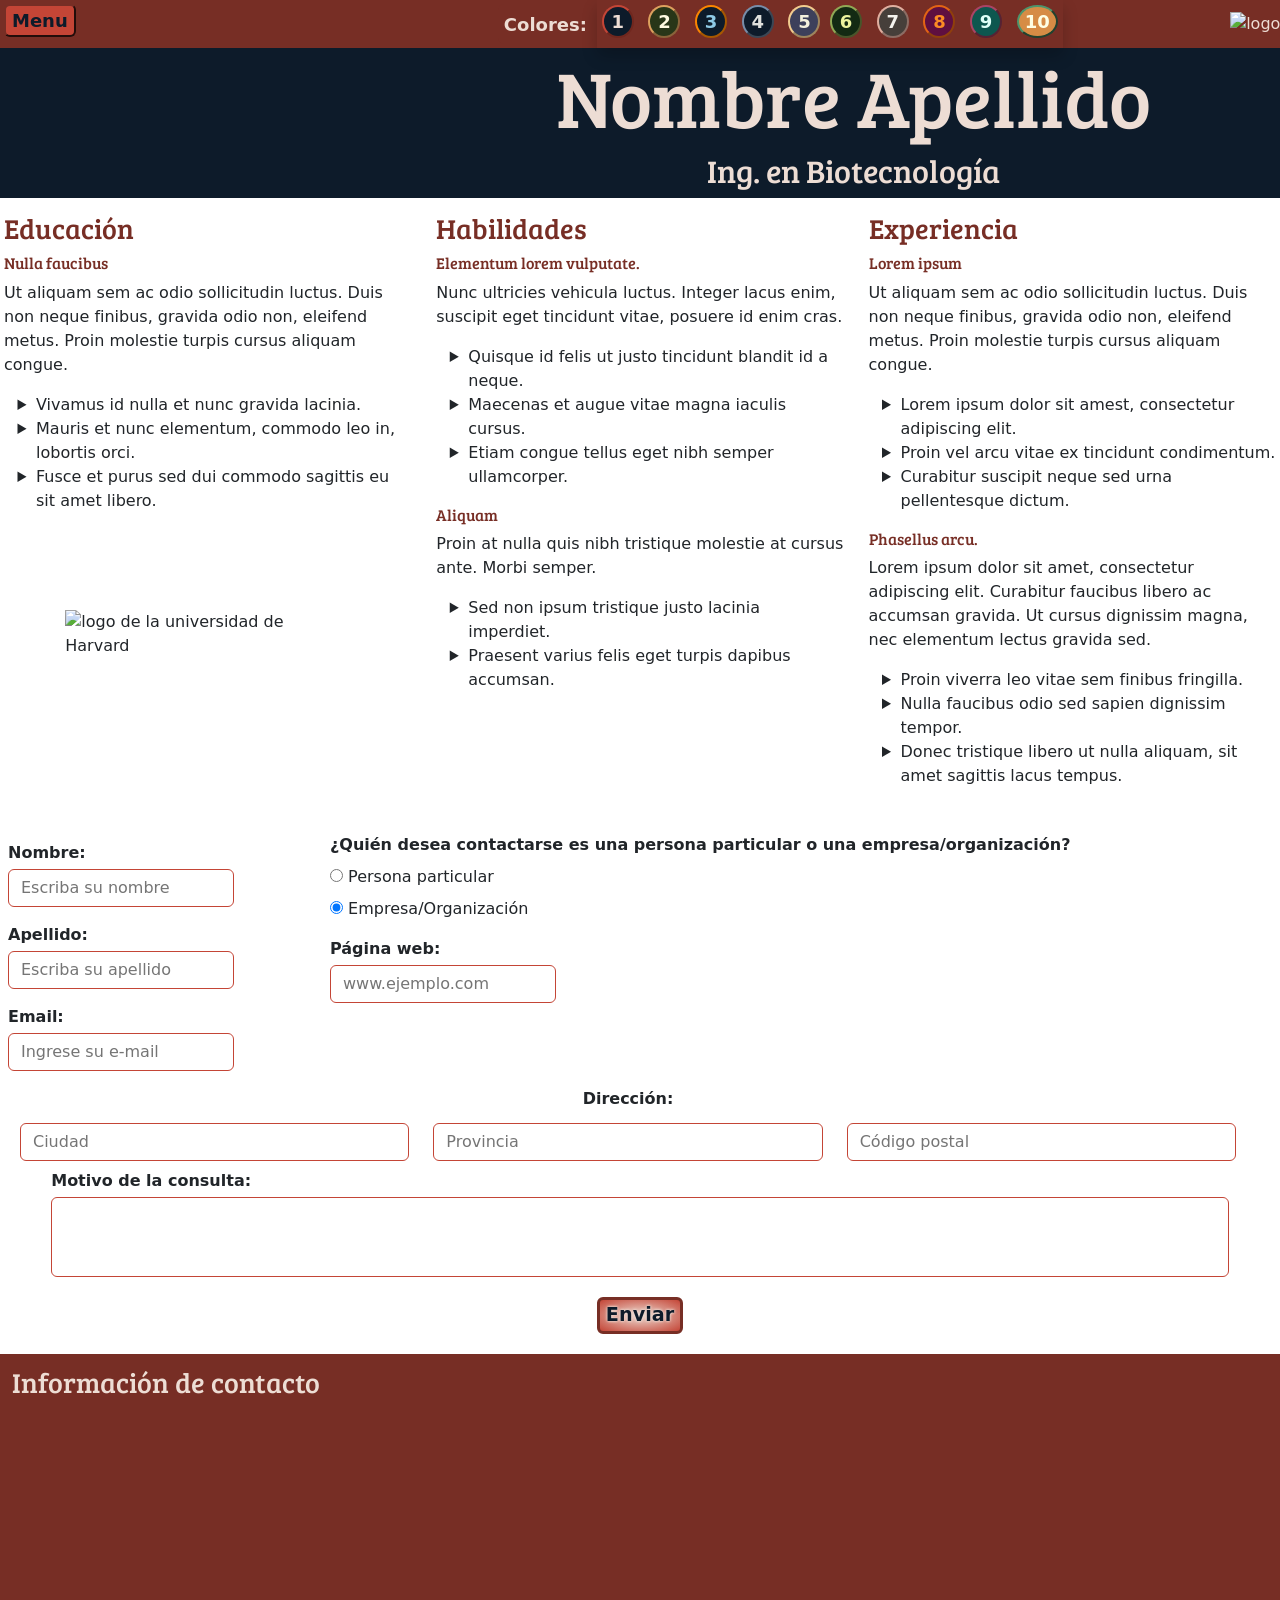
==== index.html @ 4a44cdf6 "Primera entrega" ====
<!DOCTYPE html>
<html lang="es">
<head>
    <meta charset="UTF-8">
    <meta http-equiv="X-UA-Compatible" content="IE=edge">
    <meta name="viewport" content="width=device-width, initial-scale=1.0">
    <link rel="stylesheet" type="text/css" href="estilo_CV.css">
    <!-- Boopstrap --> 
    <link href="https://cdn.jsdelivr.net/npm/bootstrap@5.3.0-alpha1/dist/css/bootstrap.min.css" rel="stylesheet" integrity="sha384-GLhlTQ8iRABdZLl6O3oVMWSktQOp6b7In1Zl3/Jr59b6EGGoI1aFkw7cmDA6j6gD" crossorigin="anonymous">
    <!-- Google Fonts -->
    <link rel="preconnect" href="https://fonts.googleapis.com"><link rel="preconnect" href="https://fonts.gstatic.com" crossorigin><link href="https://fonts.googleapis.com/css2?family=Bree+Serif&family=Roboto:wght@300&display=swap" rel="stylesheet">    <title>CV</title>
    <script src="script_CV.js"></script>
    <!-- jQuery -->
    <script src="https://ajax.googleapis.com/ajax/libs/jquery/3.6.1/jquery.min.js"></script>
    <!-- Mapa -->
    <link rel="stylesheet" href="https://unpkg.com/leaflet@1.9.3/dist/leaflet.css"
    integrity="sha256-kLaT2GOSpHechhsozzB+flnD+zUyjE2LlfWPgU04xyI="
    crossorigin=""/>
    <script src="https://unpkg.com/leaflet@1.9.3/dist/leaflet.js"
     integrity="sha256-WBkoXOwTeyKclOHuWtc+i2uENFpDZ9YPdf5Hf+D7ewM="
     crossorigin=""></script>
</head>
<body>
    <header>
        <div class="row" id="header">
            <div id="divNav" class="col container fluid">
                <nav id="navbar" >
                    <div id="dropdown" class="dropdown">
                        <button class="dropbtn">Menu</button>
                        <div class="contenido-dropdown" id="menu-dropdown">
                            <a href="#experiencia" class="h4">Experiencia</a>
                            <a href="#habilidades" class="h4">Habilidades</a>
                            <a href="#educacion" class="h4">Educación</a>
                            <a href="#contacto" class="h4">Contacto</a>
                        </div>
                    </div>
                </nav>
            </div>
            
            <div id="cambioColor" class="col-8 col-md-7">
                <button id="colorbtn">Temas</button>
                <div class="contenido-dropdown" id="colors-dropdown">
                    <div class="colorsDiv">
                        <button data-opcion="uno" class="themebtn" aria-pressed="true">1</button>
                        <button data-opcion="dos" class="themebtn" aria-pressed="false">2</button>
                        <button data-opcion="tres" class="themebtn" aria-pressed="false">3</button>
                        <button data-opcion="cuatro" class="themebtn" aria-pressed="false">4</button>
                        <button data-opcion="cinco" class="themebtn" aria-pressed="false">5</button>
                    </div>
                    <div class="colorsDiv">
                        <button data-opcion="seis" class="themebtn" aria-pressed="false">6</button>
                        <button data-opcion="siete" class="themebtn" aria-pressed="false">7</button>
                        <button data-opcion="ocho" class="themebtn" aria-pressed="false">8</button>
                        <button data-opcion="nueve" class="themebtn" aria-pressed="false">9</button>
                        <button data-opcion="diez" class="themebtn" aria-pressed="false">10</button>
                    </div>
                </div>
            </div>
            
            <div id="logo" class="col-2">
                <img src="https://upload.wikimedia.org/wikipedia/commons/f/fd/Red_Espresso_Logo.png" alt="logo" id="img-logo">
            </div>
        </div>
    </header>

    <div id="persona">
        <div id="divFoto" class="col-md-4">
        </div>
        <div id="nombrePersona">
            <h1 class="display-1" id="obj-name">Nombre Apellido</h1>
            <h2 id="titulo">Título</h2>
        </div>
    </div>

    <main>
        <div id="CV" class="row">
            
                <section id="experiencia" class="col cv">
                    <h3>Experiencia</h3>
                        <h4 class="fs-6">Lorem ipsum</h4>
                        <p>Ut aliquam sem ac odio sollicitudin luctus. Duis non neque finibus, gravida odio non, eleifend metus. Proin molestie turpis cursus aliquam congue. </p>
                        <ul>
                            <li>Lorem ipsum dolor sit amest, consectetur adipiscing elit.</li>
                            <li>Proin vel arcu vitae ex tincidunt condimentum.</li>
                            <li>Curabitur suscipit neque sed urna pellentesque dictum.</li>
                        </ul>
                        <h4 class="fs-6">Phasellus arcu.</h4>
                        <p>Lorem ipsum dolor sit amet, consectetur adipiscing elit. Curabitur faucibus libero ac accumsan gravida. Ut cursus dignissim magna, nec elementum lectus gravida sed. </p>
                        <ul>    
                            <li>Proin viverra leo vitae sem finibus fringilla.</li>
                            <li>Nulla faucibus odio sed sapien dignissim tempor.</li>
                            <li>Donec tristique libero ut nulla aliquam, sit amet sagittis lacus tempus.</li>
                        </ul>
                    </section>

                    <section id="habilidades" class="col cv" >
                    <h3>Habilidades</h3>
                    <h4 class="fs-6">Elementum lorem vulputate.</h4>
                    <p>Nunc ultricies vehicula luctus. Integer lacus enim, suscipit eget tincidunt vitae, posuere id enim cras.</p>
                    <ul>
                        <li>Quisque id felis ut justo tincidunt blandit id a neque.</li>
                        <li>Maecenas et augue vitae magna iaculis cursus.</li>
                        <li>Etiam congue tellus eget nibh semper ullamcorper.</li>
                    </ul>
                    <h4 class="fs-6">Aliquam</h4>
                    <p>Proin at nulla quis nibh tristique molestie at cursus ante. Morbi semper.</p>
                    <ul>
                        <li>Sed non ipsum tristique justo lacinia imperdiet.</li>
                        <li>Praesent varius felis eget turpis dapibus accumsan.</li>
                    </ul>
                </section>
                
                <section id="educacion" class="col cv">
                    <div id="divEducacion">
                            <h3>Educación</h3>
                            <h4 class="fs-6">Nulla faucibus</h4>
                            <p>Ut aliquam sem ac odio sollicitudin luctus. Duis non neque finibus, gravida odio non, eleifend metus. Proin molestie turpis cursus aliquam congue. </p>
                            <ul>
                                <li>Vivamus id nulla et nunc gravida lacinia.</li>
                                <li>Mauris et nunc elementum, commodo leo in, lobortis orci.</li>
                                <li>Fusce et purus sed dui commodo sagittis eu sit amet libero.</li>
                            </ul>
                    </div>  
                    <div id="univDiv" >
                            <img id="universidad" src="https://upload.wikimedia.org/wikipedia/commons/thumb/7/76/Harvard_Crimson_logo.svg/868px-Harvard_Crimson_logo.svg.png" alt="logo de la universidad de Harvard">                         
                    </div> 
                </section>                  
                
            
        </div>
    </main>

    <div id="formulario">
        <form action="" autocomplete="on" target="_blank">
            <div class="row">
            <fieldset class="col col-md-3">
                <label for="nombre">Nombre:
                    <input type="text" name="nombre" id="nombre" required placeholder="Escriba su nombre" class="text-input">
                </label>
                <label for="apellido">Apellido:
                    <input type="text" name="apellido" id="apellido" required placeholder="Escriba su apellido" class="text-input">
                </label>
                <label for="email">Email:
                    <input type="email" name="email" id="email" required placeholder="Ingrese su e-mail" class="text-input">
                </label>
            </fieldset>
            <fieldset class="col">
                <p class="form-label">¿Quién desea contactarse es una persona particular o una empresa/organización?</p>
                <label for="particular" class="radio-input"> 
                    <input type="radio" name="contacto" id="particular" > Persona particular 
                </label>
                <label for="empresa" class="radio-input">
                    <input type="radio" name="contacto" id="empresa" checked> Empresa/Organización 
                </label>
                <div>
                    <label for="url">Página web:
                        <input type="url" name="url" id="url" placeholder="www.ejemplo.com" >
                    </label>
                </div>
            </fieldset>
            </div>
            <fieldset>
                <div class="row container-fluid" >
                    <p class="form-label centrar">Dirección:</p>
                    <div class="col-4">
                        <input type="text" name="ciudad" id="ciudad" placeholder="Ciudad" class="text-input">
                    </div>
                    <div class="col">
                        <input type="text" name="provincia" id="provincia" placeholder="Provincia" class="text-input">
                    </div>
                    <div class="col">
                        <input type="number" name="CP" id="codigoPostal" placeholder="Código postal" min="1000" max="9999" class="text-input">
                    </div>
                </div>
            </fieldset>
            <fieldset class="textarea">
                <label for="motivo" >Motivo de la consulta:
                    <input type="textarea" name="motivo" id="motivo" class="text-input">
                </label>
            </fieldset>
            <div class="centrar">
                <!-- <input type="submit" value="Submit" class="boton" id="enviar"/> -->
                <button class="boton" id="enviar">Enviar</button>
            </div>
            
        </form>
        
        <!-- hacer validacion por js para ver si esta en condiciones de ser enviado al supuesto servidor back end -->
        <!-- que cuando el usuario salta de un campo al otro se lo valide y si está bien se lo pinte de verde -->
    </div>

    <footer class="container-fluid ">
        <div class="contacto"><h3 id="contacto">Información de contacto</h3></div>
        <div class="row">
            <div class="row container-fluid col-lg-7" >
                <div class="col">
                    <div class="col-md-4" id="p-email"></div>
                    <div class="col-md-4" id="p-phone"></div>
                </div>
                <div class="col-md-4" id="p-adress"></div>
            </div>
            <div id="map" class="map col-lg-5"></div>
        </div>
    </footer>
</body>
</html>
---- estilo_CV.css ----
/* CSS HEX */
:root,  
    [data-opcion = "uno"] {
    --color1: #0d1b2a;
    --color2: #197278;
    --color3: #edddd4;
    --color4: #c44536;
    --color5: #772e25;  
}
    [data-opcion = "dos"] {
    --color1: #283618;
    --color2: #606c38;
    --color3: #fefae0;
    --color4: #dda15e;
    --color5: #bc6c25;  
}
    [data-opcion = "tres"] {
    --color1: #0d1b2a;
    --color2: #ffb703;
    --color3: #8ecae6;
    --color4: #fb8500;
    --color5: #219ebc;  
}
    [data-opcion = "cuatro"] {
    --color1: #0d1b2a;
    --color2: #1b263b;
    --color3: #e0e1dd;
    --color4: #778da9;
    --color5: #415a77;  
}
[data-opcion = "cinco"] {
    --color1: #3d405b;
    --color2: #81b29a;
    --color3: #f4f1de;
    --color4: #f2cc8f;
    --color5: #e07a5f;  
}
[data-opcion = "seis"] {
    --color1: #212529;
    --color2: #6c757d;
    --color3: #f8f9fa;
    --color4: #adb5bd;
    --color5: #495057;  
}
[data-opcion = "seis"] {
    --color1: #132a13;
    --color2: #4f772d;
    --color3: #ecf39e;
    --color4: #90a955;
    --color5: #31572c;  
}
[data-opcion = "siete"] {
    --color1: #463f3a;
    --color2: #bcb8b1;
    --color3: #f4f3ee;
    --color4: #e0afa0;
    --color5: #8a817c;  
}
[data-opcion = "ocho"] {
    --color1: #5f0f40;
    --color2: #0f4c5c;
    --color3: #fb8b24;
    --color4: #e36414;
    --color5: #9a031e;  
}
[data-opcion = "nueve"] {
    --color1: #0d574f;
    --color2: #ffa69e;
    --color3: #ddfff7;
    --color4: #aa4465;
    --color5: #861657;  
}
[data-opcion = "diez"] {
    --color1: #d68c45;
    --color2: #ffc9b9;
    --color3: #fefee3;
    --color4: #4c956c;
    --color5: #2c6e49;  
}



/* button[aria-pressed="true"] { 
    background: var(--color1);
    color: var(--color3);
    border: 3px solid var(--color5);
  } */


/* inicio de estilos generales */
* {
    box-sizing: border-box;
}

header {
    background-color: var(--color5);
    color: var(--color3); 
}

h1, h2, h3, h4 {
    font-family: 'Bree Serif', serif;
}
#CV h3, #CV h4 {
    color: var(--color5);
}
h4 {
    font-size: calc(1rem + .25vw);
}

p, ul {
    list-style-type: disclosure-closed;
}

body {
    background-color: var(--color3);
    color: var(--color1);
}

footer  {
    background-color: var(--color5);
    color: var(--color3);
}

.centrar {
    text-align: center;
}

#logo {
    contain: strict;
    position: relative;
}
#logo img{
    float: right;
    max-height: 80px;
    width: auto;
    position: absolute;
    top: 50%;
    right: 0.75rem;
    transform: translateY(-50%);
}

#theme {
    display: inline-flex;
}

.themebtn {
    border-radius: 50%;
    min-width: 2rem;
    font-size: large;
    font-weight: 600;
    margin: 0.3rem;
    color: var(--color3);
    background-color: var(--color1);
    border-color: var(--color4);
}

.themebtn:hover {
    color: var(--color1);
    background-color: var(--color3);
}

#cambioColor p {
    display: inline; 
    color: var(--color3);
    font-weight: 500;
    margin: auto;
}

#colorbtn {
    min-width: fit-content;
    max-width: 50vw;
    background-color: var(--color1);
    color: var(--color4); 
    font-size: large;
    font-weight: bold;
    border-radius: 0.375rem;
    margin: 0.25rem;
}

#colorbtn:hover {
    background-color: var(--color3);
    color: var(--color1);
}

#header {
    display: flex;
    flex-wrap: nowrap;
}
#obj-name {
    animation-name: Colores;
    animation-duration: 3s;
    animation-iteration-count: 2;
    animation-delay: 2s;
}

@keyframes Colores {
0% {
    color: var(--color3);
}
25% {
    color: var(--color2);
}
50% {
    color: var(--color4);
}
100% {
    color: var(--color3);
}
}
/* fin de estilos generales */

/* inicio del menu: */
.dropbtn {
    width: fit-content;
    background-color: var(--color4);
    color: var(--color1); 
    font-size: large;
    font-weight: bold;
    border-color: var(--color5);
    border-radius: 0.375rem;
    margin: 0.25rem
}

.dropbtn:hover {
    background-color: var(--color3);
    border-color: var(--color3);
    color: var(--color1)
}

.contenido-dropdown {
    display: none;
    position: absolute;
    background-color: var(--color1);
    box-shadow: 0px 8px 16px 0px rgba(0,0,0,0.2);
    padding: 12px 16px; 
    z-index: 1;
}

#dropdown a {
    color: var(--color3);
    text-decoration-line: none;
}

.dropdown:hover .contenido-dropdown, #cambioColor:hover .contenido-dropdown {
    display: block;
}

/* fin del menu */

section {
    padding: 1.5vh 1vw;
}

#persona {
    background-color: var(--color1);
    color: var(--color3);
}

#p-img {
    width: 100%;
    max-width: 300px;
    transition: width 1.5s;
}
#p-img:hover {
    width: 350px;
}

#nombrePersona {
    text-align: center;
    display: flex;
    flex-direction: column;
    justify-content: center;
}


#CV {
    display: block;
    padding-left: 0.25rem;
    padding-right: 0.20rem;
}
#univDiv {
    width: inherit;
}

#universidad {
    width: inherit;
    padding: 15%;
    margin-top: 5%;
}

/* inicio formulario  */
#formulario {
    padding: 0.5rem;
}
fieldset {
    padding: 10rem 0;
} 

label {
    display: block; /* no funciona debido a bootstrap */
    text-align: left;
    margin: 0.5rem 0;
}

input {
    width: fit-content;
    max-width: 95vw;
    text-align: left;
}
.textarea {
    display: block;
    text-align: center;
}
#motivo {
    width: 92vw;
    height: 5rem;
    text-align: center;
}

.text-input, #url{
    display: block;
    width: 100%;
    padding: 0.375rem 0.75rem;
    font-size: 1rem;
    font-weight: 500;
    line-height: 1.5;
    border: 1px solid var(--color4);
    border-radius: 0.375rem;
    margin-top: 0.25rem;
}

form .row {
    margin-top: 0.5rem;
}

.form-label, label{
    font-weight: 600;
}

.radio-input {
    font-weight: 500;
}

.radio-input {
    display: block;
}

.boton {
    border-radius: 0.375rem;
    border: 3px solid var(--color5);
    background-image: radial-gradient(var(--color3), var(--color4)); 
    color: var(--color1);
    text-shadow: -0.1px -0.1px 3px var(--color3), 0.1px 0.1px 3px var(--color3);
    font-size:larger;
    font-weight: 600;
    margin: 0.75rem;
}

.boton:hover {
    background-image: radial-gradient(var(--color1), var(--color5)); 
    color: var(--color3);
    border: 3px solid var(--color4);
    text-shadow: none;
}

input:placeholder-shown  {
    text-overflow:ellipsis;
}

/* fin formulario */

span {
    font-weight: 600;
}
.contacto {
    text-align: center;
}

#contacto {
    padding-top: 0.75rem;
}




/* Inicio de media query */

/* Smartphone */
@media screen and (max-width: 575px) {
    #logo {
        display: none;
    }
    #divFoto {
        width: 100vw;
        text-align: center;
    }
    #p-img {
        width: 100vw;
        margin-bottom: 2vh;
    }
    #persona {
        display: flex;
        flex-wrap: wrap;
        flex-direction: column-reverse;
        color: var(--color4); 
    }
    #nombrePersona {
        width: 100vw;
    }

    #univDiv {
        display: flex;
        justify-content: center;
    }
    #universidad {
        padding: 1rem;
        width: 30vh;
        margin-top: 5%;
    }
    footer {
        flex-wrap: wrap;
    }
    .dropbtn, #colorbtn {
        width: 50vw;
        margin: 0;
        border-radius: 0;
        border: none;
        padding: 0;
    }
    #dropdown:hover .contenido-dropdown {
        display:grid;
        width: 100vw;
        text-align: center; 
    }
    #divNav, #cambioColor {
        padding: 0;
        display: flex;

        align-items: center;
    }
    #cambioColor:hover .contenido-dropdown {
        display: grid;
        justify-content: space-around;
        width: 10vw;
        top: 1.7rem;
        right: 0;
        border-bottom-left-radius: 1rem;
        border-bottom-right-radius: 1rem;
    }
    .themebtn {
        margin: 0.15rem
    }
    .themebtn::before {
        content: normal;
    }

}


/* Tablet */
@media screen and (min-width: 576px) and (max-width: 768px) {
    #persona {
        display: flex;
    }
    #p-img {
        width: 250px;
    }
    #nombrePersona {
        width: 75vw;
    }
    #universidad {
        margin-top: 5%;
    }
    #educacion {
        column-count: 2;
    }
    #colors-dropdown {
        border-bottom-left-radius: 1rem;
        right: 0;
    }
    #cambioColor {
        display: flex;
        justify-content: flex-end;
    }
    #menu-dropdown {
        border-bottom-right-radius: 1rem;
    }
}



/* Desktop */
@media screen and (min-width: 769px) and (max-width: 980px)  {
    #colors-dropdown {
        border-bottom-left-radius: 1rem;
        border-bottom-right-radius: 1rem;
        right: 0;
    }
    #cambioColor {
        display: flex;
        justify-content: flex-end;
    }    
}



/* Bigest screen */
@media screen and (min-width: 769px)  {
    #persona {
        display: flex;
        text-align: center;
    }
    #p-img {
        width: 250px;
    }
    #nombrePersona {
        width: 75vw;
    }
    
    #CV {
        display: flex;
        flex-direction: row-reverse;
        flex-wrap: wrap-reverse;
        }
   
    .cv {
        width: 38vw;
        /* max-width: 25%; */
        max-width: 40%;
    }
    .contacto {
        text-align: left;
        margin-bottom: 1rem;
    }
    #menu-dropdown {
        max-width: 160px;
        border-bottom-right-radius: 1rem;
    }
    .colorsDiv {
        display: inline; 
    }
}

@media screen and (min-width: 981px) {
    #cambioColor {
        display: flex;
        flex-wrap: nowrap;
        justify-content: flex-end;
    }
    #colors-dropdown {
        display: flex;
        flex-wrap: nowrap;
        position: static;
        background-color: var(--color5);
        color: var(--color3);
        height: 3rem; /* revisar */
        margin: 0;
        padding: 0;
    }
    #cambioColor:hover .contenido-dropdown {
        display: flex;
    }
    #colorbtn {
        border: 0;
        color: var(--color3);
        background-color: var(--color5);
    }

    #colorbtn:hover {
        color: var(--color2);
        background-color: var(--color5);
    }
}


/* Fin de media query */

/* mapa: */
.map {
    min-height: 250px;
    max-height: 100vh;
    margin-bottom: 1rem;
}

#geolocalizacion {
    border: 2px solid var(--color1);
    background-color: var(--color3);
    color: var(--color1);
    text-shadow: none;
}

#geolocalizacion:hover {
    border-color: var(--color4);
    background-color: var(--color5);
    color: var(--color3);

}
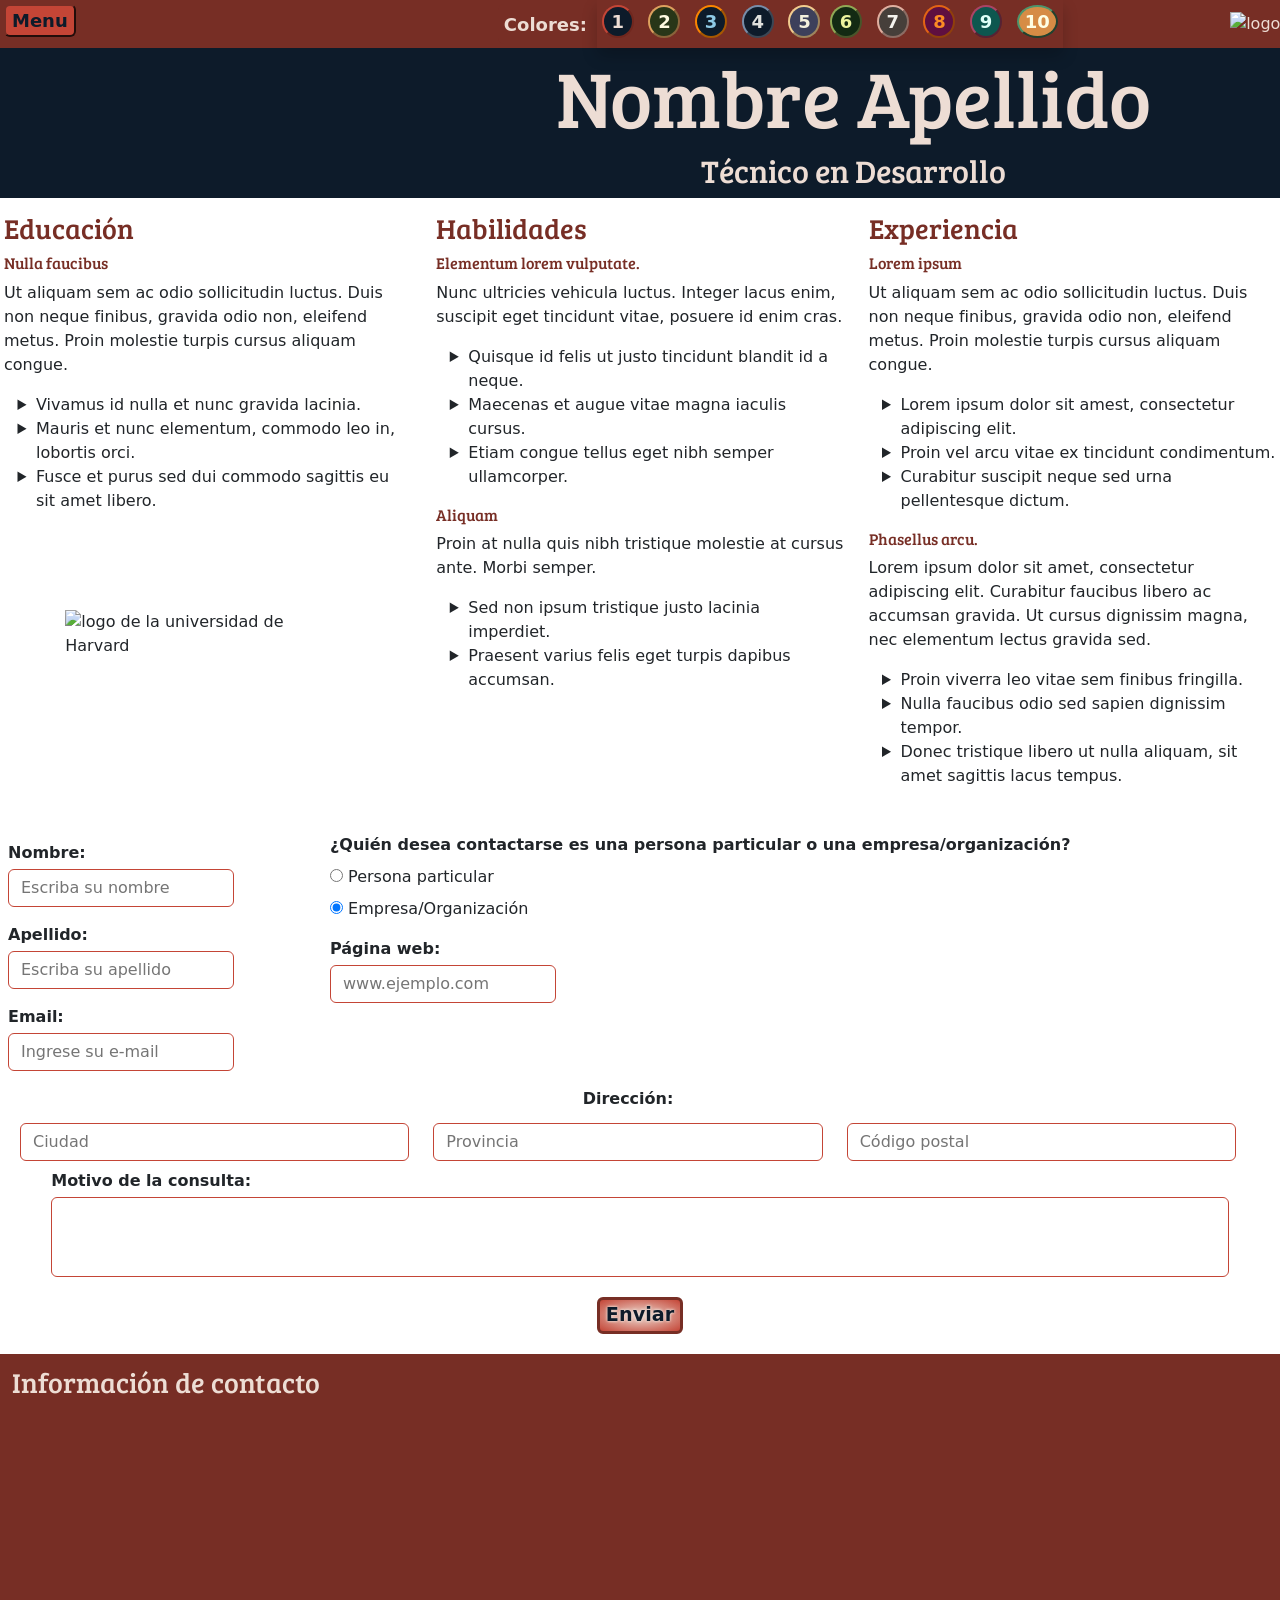
==== commit 6b95200f: "Metadata1" ====
--- a/index.html
+++ b/index.html
@@ -3,6 +3,9 @@
 <head>
     <meta charset="UTF-8">
     <meta http-equiv="X-UA-Compatible" content="IE=edge">
+    <meta name="description" content="generador de CV aleatorio">
+    <meta name="keywords" content="HTML, CSS, JavaScript">
+    <meta name="author" content="Manuela Sartor">
     <meta name="viewport" content="width=device-width, initial-scale=1.0">
     <link rel="stylesheet" type="text/css" href="estilo_CV.css">
     <!-- Boopstrap --> 
@@ -131,7 +134,7 @@
     </main>
 
     <div id="formulario">
-        <form action="" autocomplete="on" target="_blank">
+        <form action="" autocomplete="on" target="_blank" method="post">
             <div class="row">
             <fieldset class="col col-md-3">
                 <label for="nombre">Nombre:
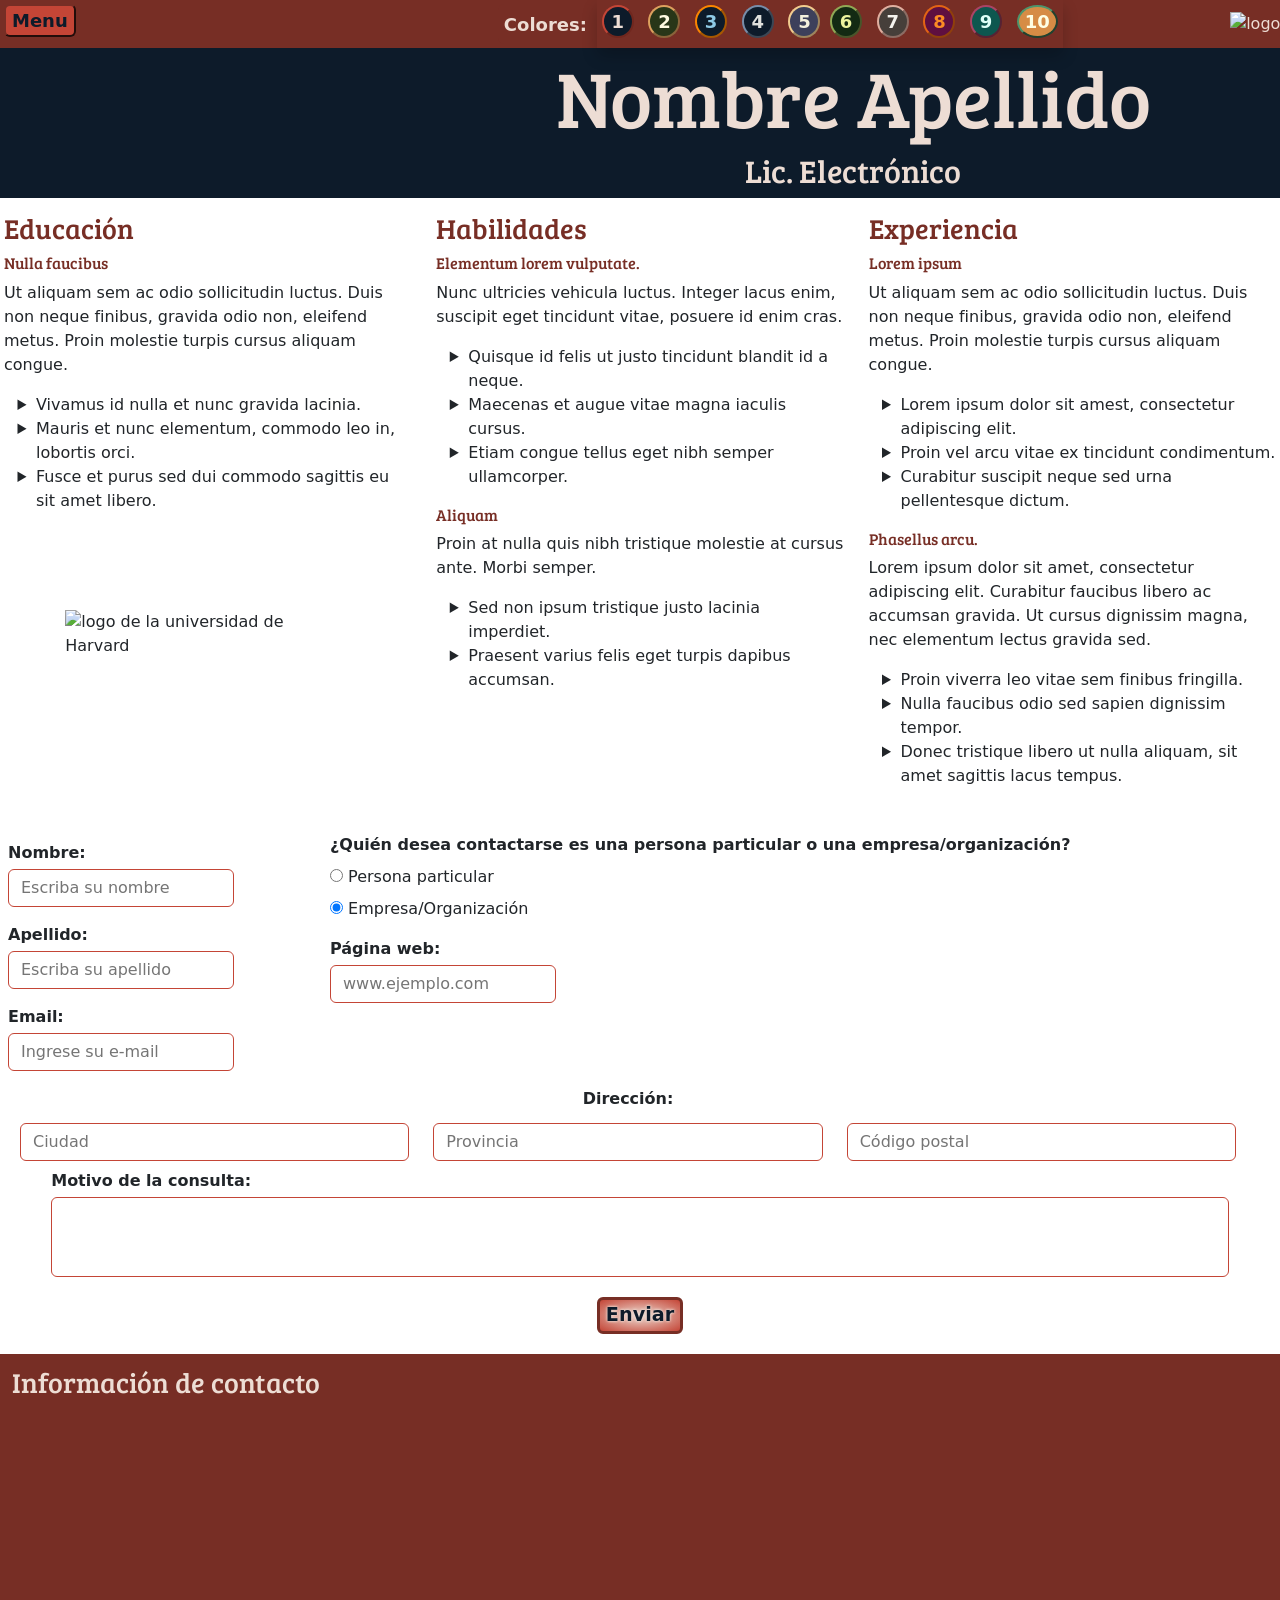
==== commit 7887751d: "meta properties" ====
--- a/index.html
+++ b/index.html
@@ -3,9 +3,13 @@
 <head>
     <meta charset="UTF-8">
     <meta http-equiv="X-UA-Compatible" content="IE=edge">
-    <meta name="description" content="generador de CV aleatorio">
+    <meta name="description" content="Generador de CV aleatorio">
     <meta name="keywords" content="HTML, CSS, JavaScript">
     <meta name="author" content="Manuela Sartor">
+    <meta property="og:site_name" content="CV - Manuela Sartor">
+    <meta property="og:title" content="Generador de CV aleatorio">
+    <meta property="og:url" content="https://craftymanu.github.io/">
+    <meta property="og:image" content="https://upload.wikimedia.org/wikipedia/commons/f/fd/Red_Espresso_Logo.png">
     <meta name="viewport" content="width=device-width, initial-scale=1.0">
     <link rel="stylesheet" type="text/css" href="estilo_CV.css">
     <!-- Boopstrap --> 
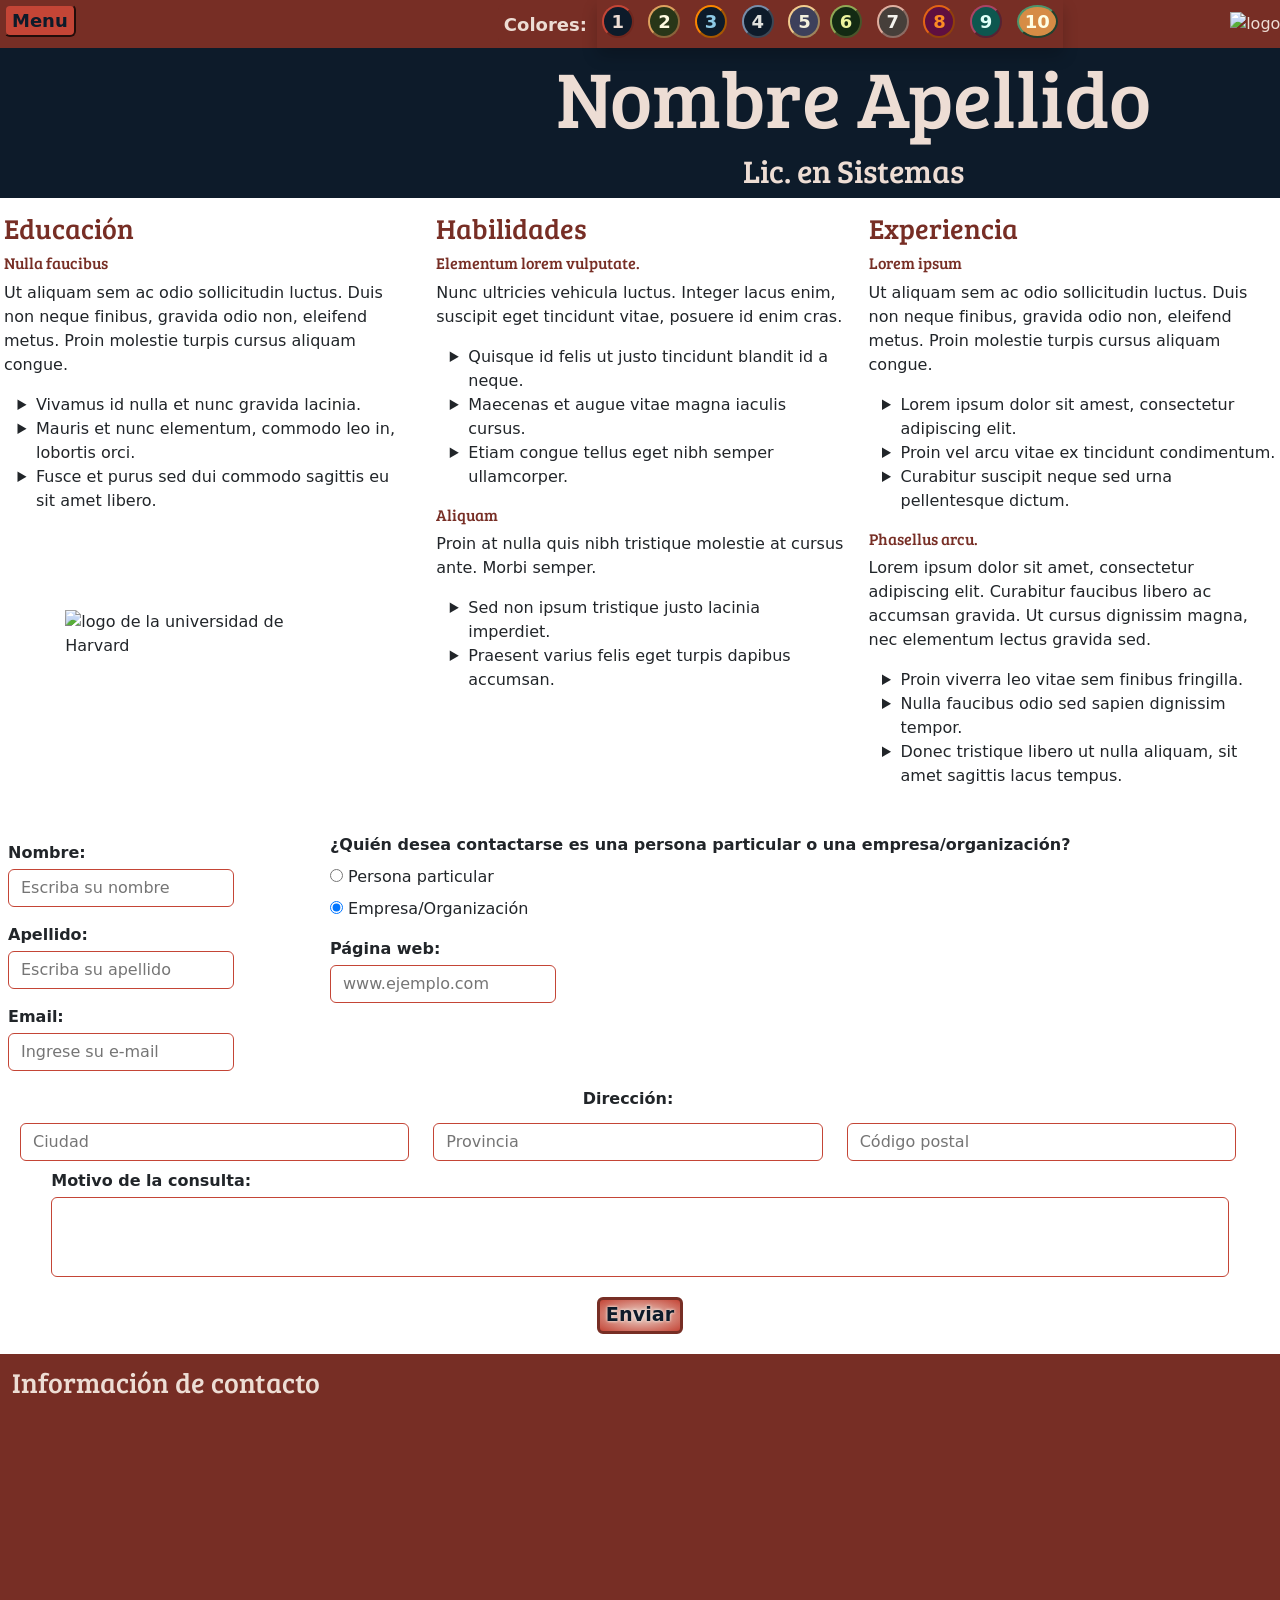
==== commit 3dfafbdc: "og:image tag style properties" ====
--- a/index.html
+++ b/index.html
@@ -10,6 +10,8 @@
     <meta property="og:title" content="Generador de CV aleatorio">
     <meta property="og:url" content="https://craftymanu.github.io/">
     <meta property="og:image" content="https://upload.wikimedia.org/wikipedia/commons/f/fd/Red_Espresso_Logo.png">
+    <meta property="og:image:width" content="1024">
+    <meta property="og:image:height" content="512">
     <meta name="viewport" content="width=device-width, initial-scale=1.0">
     <link rel="stylesheet" type="text/css" href="estilo_CV.css">
     <!-- Boopstrap --> 
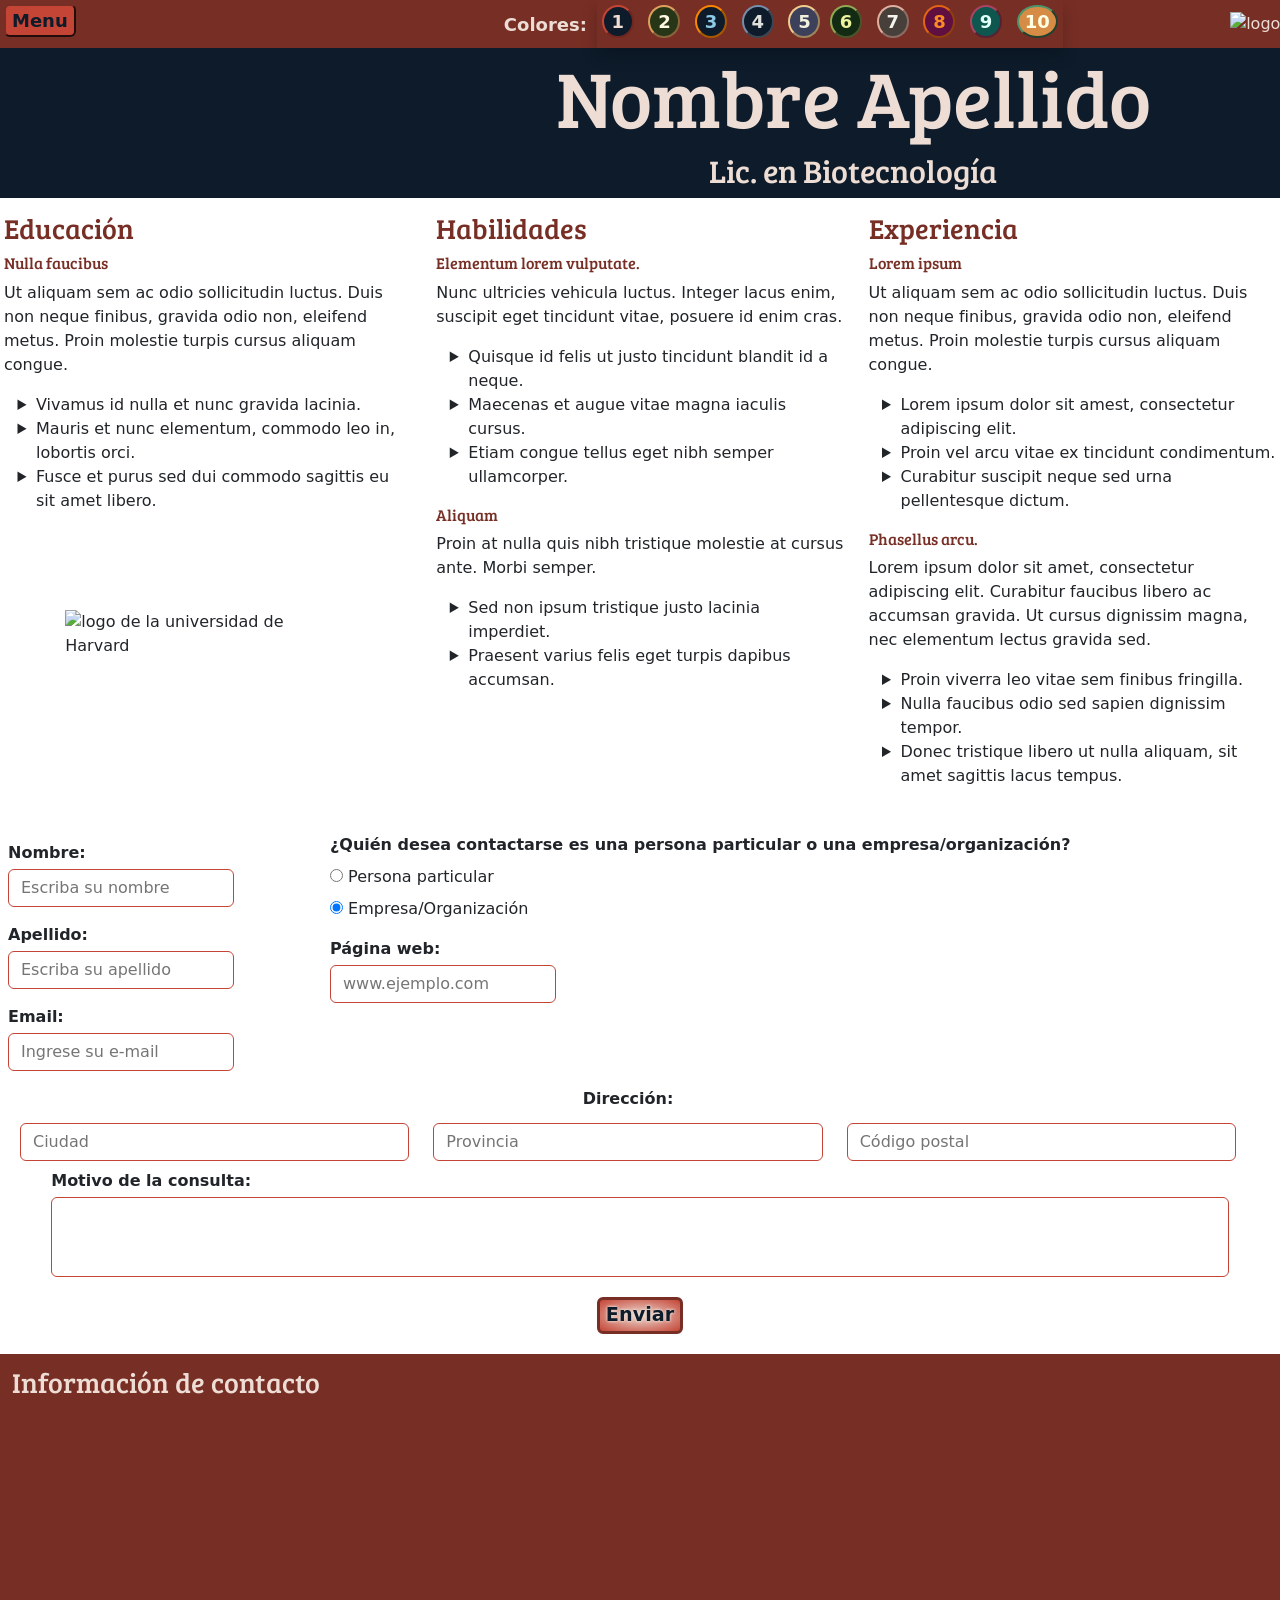
==== commit 1d2ef14e: "Mas meta tags" ====
--- a/index.html
+++ b/index.html
@@ -6,10 +6,13 @@
     <meta name="description" content="Generador de CV aleatorio">
     <meta name="keywords" content="HTML, CSS, JavaScript">
     <meta name="author" content="Manuela Sartor">
+    <meta name="robots" content="noindex">
+    <meta property="og:type" content="website">
     <meta property="og:site_name" content="CV - Manuela Sartor">
     <meta property="og:title" content="Generador de CV aleatorio">
     <meta property="og:url" content="https://craftymanu.github.io/">
     <meta property="og:image" content="https://upload.wikimedia.org/wikipedia/commons/f/fd/Red_Espresso_Logo.png">
+    <meta property="og:image:alt" content="logo">
     <meta property="og:image:width" content="1024">
     <meta property="og:image:height" content="512">
     <meta name="viewport" content="width=device-width, initial-scale=1.0">
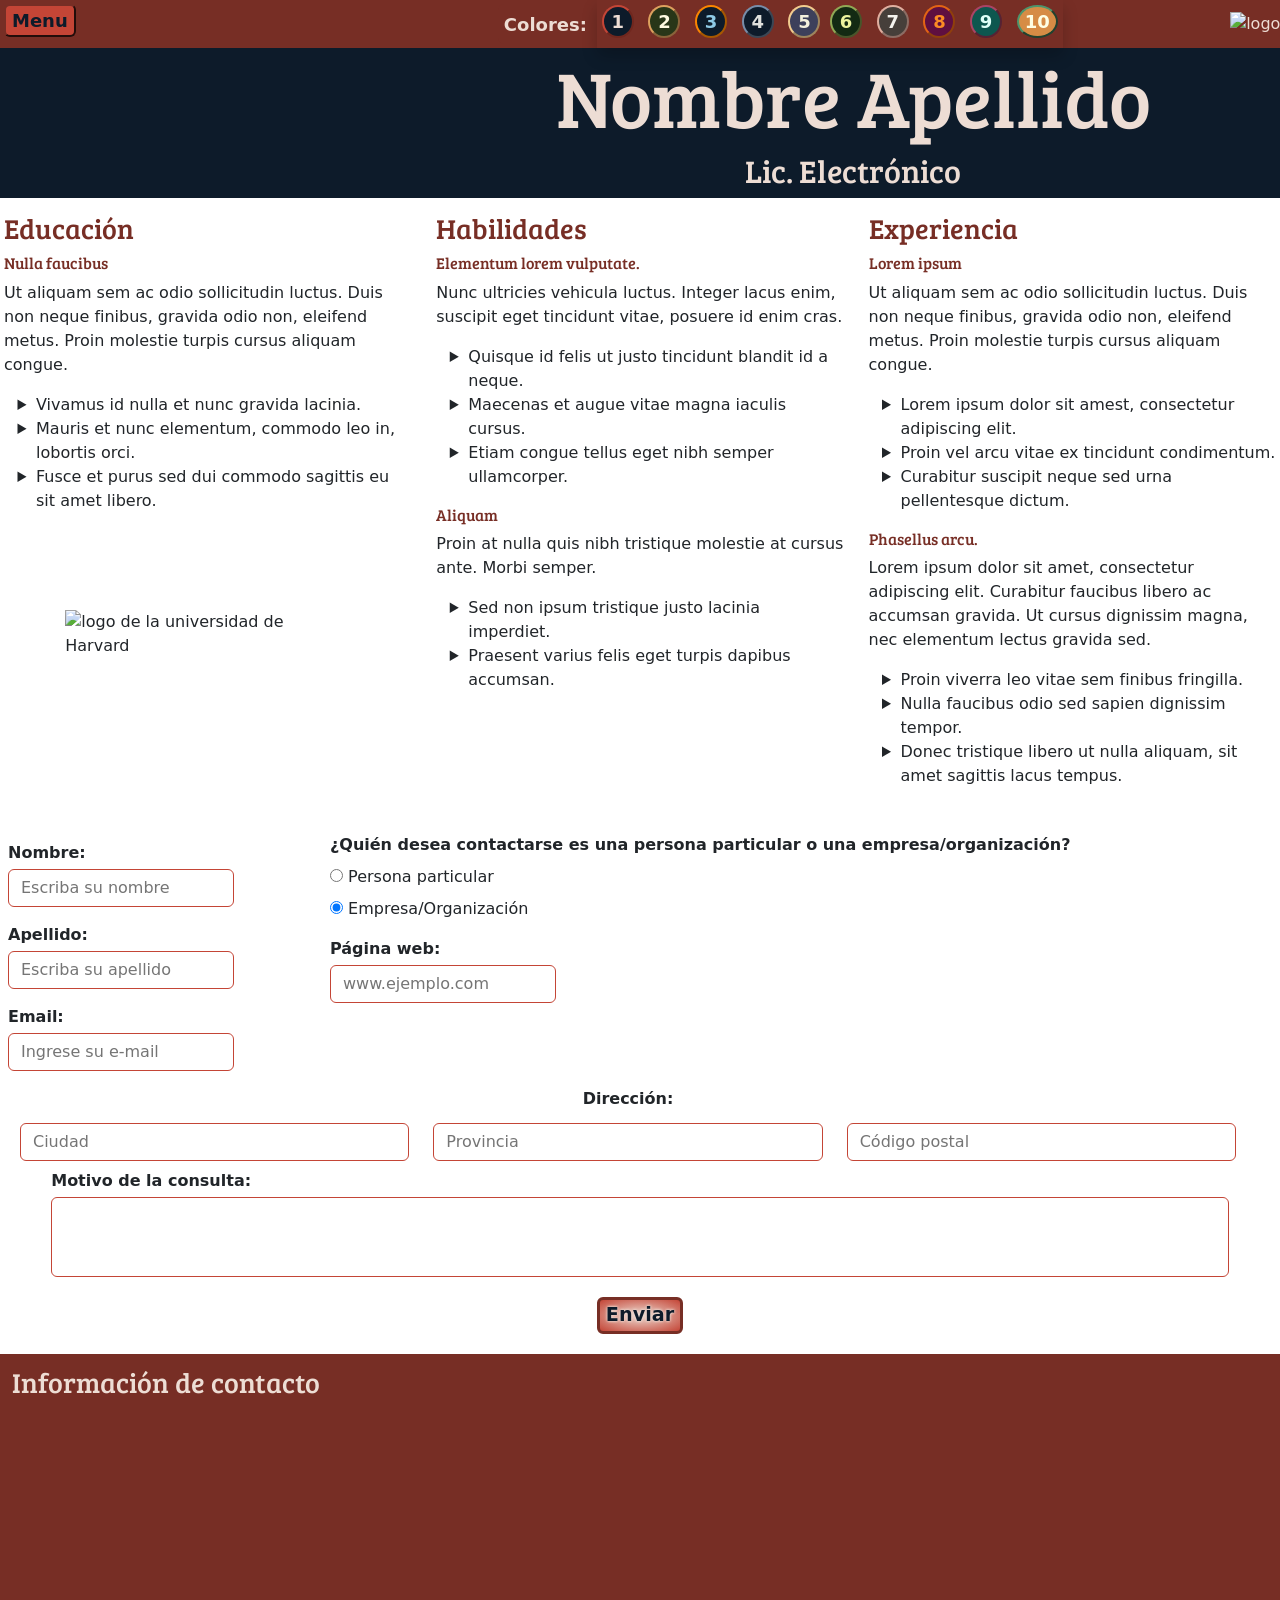
==== commit 2c33b9dc: "meta description y meta lengauge(locale)" ====
--- a/index.html
+++ b/index.html
@@ -10,11 +10,13 @@
     <meta property="og:type" content="website">
     <meta property="og:site_name" content="CV - Manuela Sartor">
     <meta property="og:title" content="Generador de CV aleatorio">
+    <meta property="og:description" content="Cada vez que se refresca la página se muestra el CV de una persona distinta.">
     <meta property="og:url" content="https://craftymanu.github.io/">
     <meta property="og:image" content="https://upload.wikimedia.org/wikipedia/commons/f/fd/Red_Espresso_Logo.png">
     <meta property="og:image:alt" content="logo">
     <meta property="og:image:width" content="1024">
     <meta property="og:image:height" content="512">
+    <meta property="og:locale" content="es" />
     <meta name="viewport" content="width=device-width, initial-scale=1.0">
     <link rel="stylesheet" type="text/css" href="estilo_CV.css">
     <!-- Boopstrap --> 
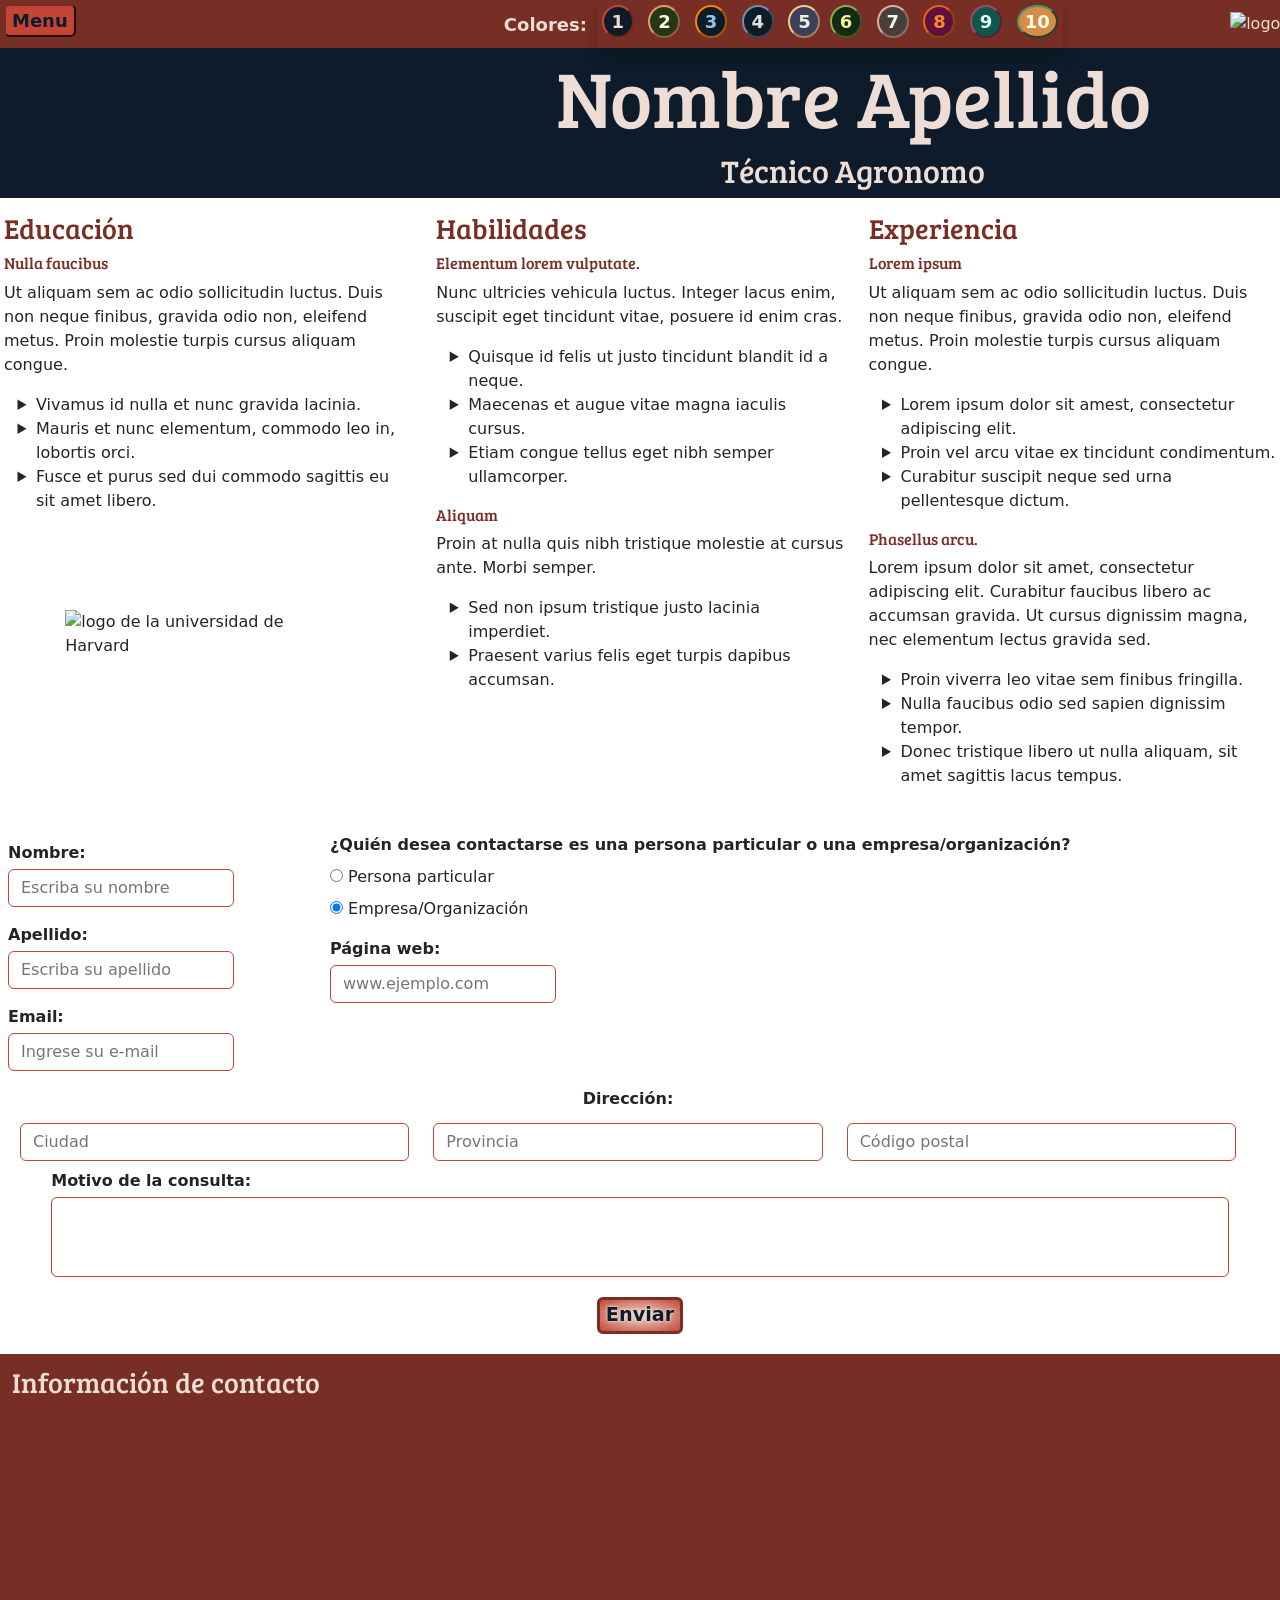
==== commit 8d15eb29: "locale es_LA = español_AmericaLatina" ====
--- a/index.html
+++ b/index.html
@@ -16,7 +16,7 @@
     <meta property="og:image:alt" content="logo">
     <meta property="og:image:width" content="1024">
     <meta property="og:image:height" content="512">
-    <meta property="og:locale" content="es" />
+    <meta property="og:locale" content="es_LA" />
     <meta name="viewport" content="width=device-width, initial-scale=1.0">
     <link rel="stylesheet" type="text/css" href="estilo_CV.css">
     <!-- Boopstrap --> 
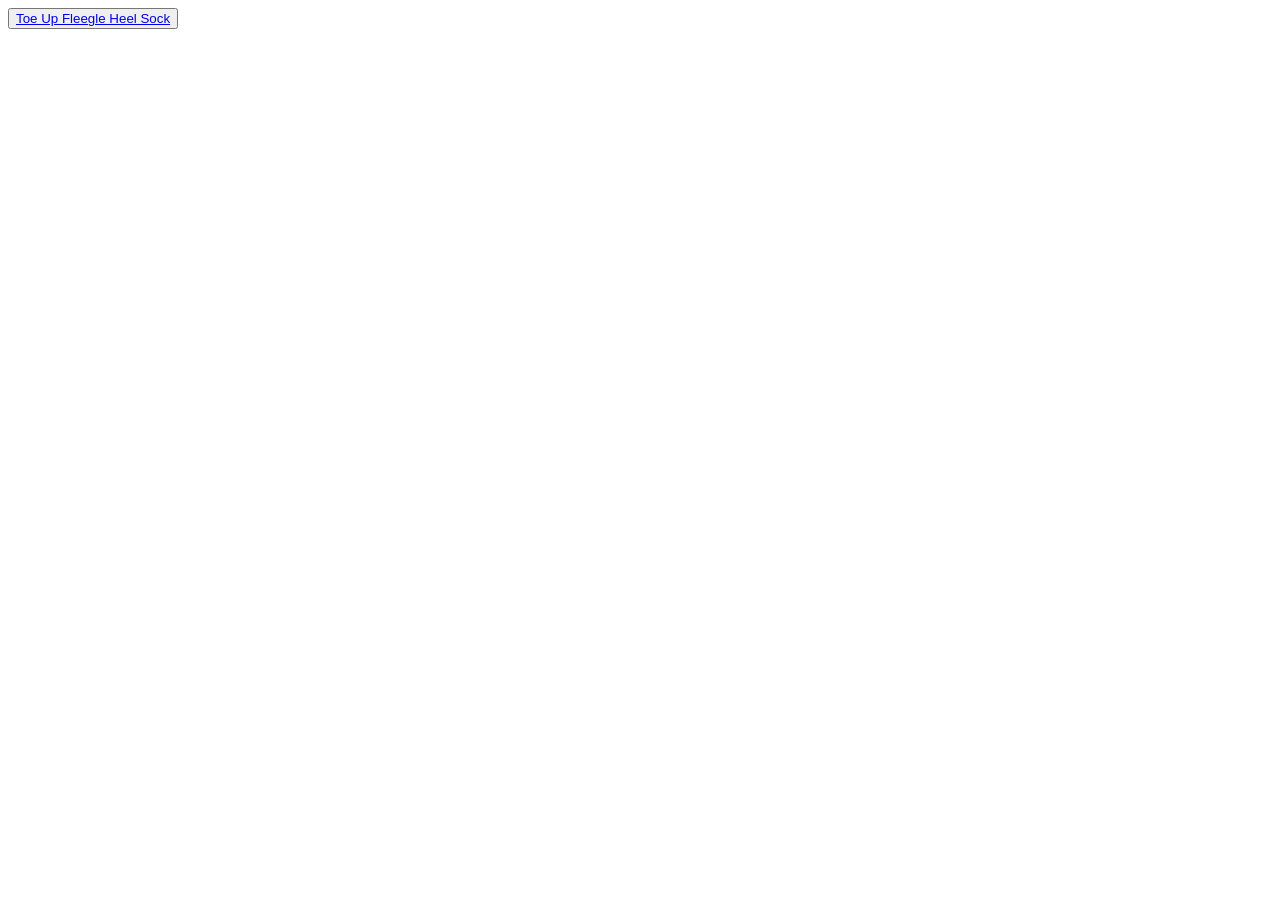
==== commit 27eb08a4: "added a very basic index.html file" ====
--- a/index.html
+++ b/index.html
@@ -1,220 +1,12 @@
 <!DOCTYPE html>
-<html lang="es">
+<html lang="en">
 <head>
     <meta charset="UTF-8">
     <meta http-equiv="X-UA-Compatible" content="IE=edge">
-    <meta name="description" content="Generador de CV aleatorio">
-    <meta name="keywords" content="HTML, CSS, JavaScript">
-    <meta name="author" content="Manuela Sartor">
-    <meta name="robots" content="noindex">
-    <meta property="og:type" content="website">
-    <meta property="og:site_name" content="CV - Manuela Sartor">
-    <meta property="og:title" content="Generador de CV aleatorio">
-    <meta property="og:description" content="Cada vez que se refresca la página se muestra el CV de una persona distinta.">
-    <meta property="og:url" content="https://craftymanu.github.io/">
-    <meta property="og:image" content="https://upload.wikimedia.org/wikipedia/commons/f/fd/Red_Espresso_Logo.png">
-    <meta property="og:image:alt" content="logo">
-    <meta property="og:image:width" content="1024">
-    <meta property="og:image:height" content="512">
-    <meta property="og:locale" content="es_LA" />
     <meta name="viewport" content="width=device-width, initial-scale=1.0">
-    <link rel="stylesheet" type="text/css" href="estilo_CV.css">
-    <!-- Boopstrap --> 
-    <link href="https://cdn.jsdelivr.net/npm/bootstrap@5.3.0-alpha1/dist/css/bootstrap.min.css" rel="stylesheet" integrity="sha384-GLhlTQ8iRABdZLl6O3oVMWSktQOp6b7In1Zl3/Jr59b6EGGoI1aFkw7cmDA6j6gD" crossorigin="anonymous">
-    <!-- Google Fonts -->
-    <link rel="preconnect" href="https://fonts.googleapis.com"><link rel="preconnect" href="https://fonts.gstatic.com" crossorigin><link href="https://fonts.googleapis.com/css2?family=Bree+Serif&family=Roboto:wght@300&display=swap" rel="stylesheet">    <title>CV</title>
-    <script src="script_CV.js"></script>
-    <!-- jQuery -->
-    <script src="https://ajax.googleapis.com/ajax/libs/jquery/3.6.1/jquery.min.js"></script>
-    <!-- Mapa -->
-    <link rel="stylesheet" href="https://unpkg.com/leaflet@1.9.3/dist/leaflet.css"
-    integrity="sha256-kLaT2GOSpHechhsozzB+flnD+zUyjE2LlfWPgU04xyI="
-    crossorigin=""/>
-    <script src="https://unpkg.com/leaflet@1.9.3/dist/leaflet.js"
-     integrity="sha256-WBkoXOwTeyKclOHuWtc+i2uENFpDZ9YPdf5Hf+D7ewM="
-     crossorigin=""></script>
+    <title>Knitting patterns</title>
 </head>
 <body>
-    <header>
-        <div class="row" id="header">
-            <div id="divNav" class="col container fluid">
-                <nav id="navbar" >
-                    <div id="dropdown" class="dropdown">
-                        <button class="dropbtn">Menu</button>
-                        <div class="contenido-dropdown" id="menu-dropdown">
-                            <a href="#experiencia" class="h4">Experiencia</a>
-                            <a href="#habilidades" class="h4">Habilidades</a>
-                            <a href="#educacion" class="h4">Educación</a>
-                            <a href="#contacto" class="h4">Contacto</a>
-                        </div>
-                    </div>
-                </nav>
-            </div>
-            
-            <div id="cambioColor" class="col-8 col-md-7">
-                <button id="colorbtn">Temas</button>
-                <div class="contenido-dropdown" id="colors-dropdown">
-                    <div class="colorsDiv">
-                        <button data-opcion="uno" class="themebtn" aria-pressed="true">1</button>
-                        <button data-opcion="dos" class="themebtn" aria-pressed="false">2</button>
-                        <button data-opcion="tres" class="themebtn" aria-pressed="false">3</button>
-                        <button data-opcion="cuatro" class="themebtn" aria-pressed="false">4</button>
-                        <button data-opcion="cinco" class="themebtn" aria-pressed="false">5</button>
-                    </div>
-                    <div class="colorsDiv">
-                        <button data-opcion="seis" class="themebtn" aria-pressed="false">6</button>
-                        <button data-opcion="siete" class="themebtn" aria-pressed="false">7</button>
-                        <button data-opcion="ocho" class="themebtn" aria-pressed="false">8</button>
-                        <button data-opcion="nueve" class="themebtn" aria-pressed="false">9</button>
-                        <button data-opcion="diez" class="themebtn" aria-pressed="false">10</button>
-                    </div>
-                </div>
-            </div>
-            
-            <div id="logo" class="col-2">
-                <img src="https://upload.wikimedia.org/wikipedia/commons/f/fd/Red_Espresso_Logo.png" alt="logo" id="img-logo">
-            </div>
-        </div>
-    </header>
-
-    <div id="persona">
-        <div id="divFoto" class="col-md-4">
-        </div>
-        <div id="nombrePersona">
-            <h1 class="display-1" id="obj-name">Nombre Apellido</h1>
-            <h2 id="titulo">Título</h2>
-        </div>
-    </div>
-
-    <main>
-        <div id="CV" class="row">
-            
-                <section id="experiencia" class="col cv">
-                    <h3>Experiencia</h3>
-                        <h4 class="fs-6">Lorem ipsum</h4>
-                        <p>Ut aliquam sem ac odio sollicitudin luctus. Duis non neque finibus, gravida odio non, eleifend metus. Proin molestie turpis cursus aliquam congue. </p>
-                        <ul>
-                            <li>Lorem ipsum dolor sit amest, consectetur adipiscing elit.</li>
-                            <li>Proin vel arcu vitae ex tincidunt condimentum.</li>
-                            <li>Curabitur suscipit neque sed urna pellentesque dictum.</li>
-                        </ul>
-                        <h4 class="fs-6">Phasellus arcu.</h4>
-                        <p>Lorem ipsum dolor sit amet, consectetur adipiscing elit. Curabitur faucibus libero ac accumsan gravida. Ut cursus dignissim magna, nec elementum lectus gravida sed. </p>
-                        <ul>    
-                            <li>Proin viverra leo vitae sem finibus fringilla.</li>
-                            <li>Nulla faucibus odio sed sapien dignissim tempor.</li>
-                            <li>Donec tristique libero ut nulla aliquam, sit amet sagittis lacus tempus.</li>
-                        </ul>
-                    </section>
-
-                    <section id="habilidades" class="col cv" >
-                    <h3>Habilidades</h3>
-                    <h4 class="fs-6">Elementum lorem vulputate.</h4>
-                    <p>Nunc ultricies vehicula luctus. Integer lacus enim, suscipit eget tincidunt vitae, posuere id enim cras.</p>
-                    <ul>
-                        <li>Quisque id felis ut justo tincidunt blandit id a neque.</li>
-                        <li>Maecenas et augue vitae magna iaculis cursus.</li>
-                        <li>Etiam congue tellus eget nibh semper ullamcorper.</li>
-                    </ul>
-                    <h4 class="fs-6">Aliquam</h4>
-                    <p>Proin at nulla quis nibh tristique molestie at cursus ante. Morbi semper.</p>
-                    <ul>
-                        <li>Sed non ipsum tristique justo lacinia imperdiet.</li>
-                        <li>Praesent varius felis eget turpis dapibus accumsan.</li>
-                    </ul>
-                </section>
-                
-                <section id="educacion" class="col cv">
-                    <div id="divEducacion">
-                            <h3>Educación</h3>
-                            <h4 class="fs-6">Nulla faucibus</h4>
-                            <p>Ut aliquam sem ac odio sollicitudin luctus. Duis non neque finibus, gravida odio non, eleifend metus. Proin molestie turpis cursus aliquam congue. </p>
-                            <ul>
-                                <li>Vivamus id nulla et nunc gravida lacinia.</li>
-                                <li>Mauris et nunc elementum, commodo leo in, lobortis orci.</li>
-                                <li>Fusce et purus sed dui commodo sagittis eu sit amet libero.</li>
-                            </ul>
-                    </div>  
-                    <div id="univDiv" >
-                            <img id="universidad" src="https://upload.wikimedia.org/wikipedia/commons/thumb/7/76/Harvard_Crimson_logo.svg/868px-Harvard_Crimson_logo.svg.png" alt="logo de la universidad de Harvard">                         
-                    </div> 
-                </section>                  
-                
-            
-        </div>
-    </main>
-
-    <div id="formulario">
-        <form action="" autocomplete="on" target="_blank" method="post">
-            <div class="row">
-            <fieldset class="col col-md-3">
-                <label for="nombre">Nombre:
-                    <input type="text" name="nombre" id="nombre" required placeholder="Escriba su nombre" class="text-input">
-                </label>
-                <label for="apellido">Apellido:
-                    <input type="text" name="apellido" id="apellido" required placeholder="Escriba su apellido" class="text-input">
-                </label>
-                <label for="email">Email:
-                    <input type="email" name="email" id="email" required placeholder="Ingrese su e-mail" class="text-input">
-                </label>
-            </fieldset>
-            <fieldset class="col">
-                <p class="form-label">¿Quién desea contactarse es una persona particular o una empresa/organización?</p>
-                <label for="particular" class="radio-input"> 
-                    <input type="radio" name="contacto" id="particular" > Persona particular 
-                </label>
-                <label for="empresa" class="radio-input">
-                    <input type="radio" name="contacto" id="empresa" checked> Empresa/Organización 
-                </label>
-                <div>
-                    <label for="url">Página web:
-                        <input type="url" name="url" id="url" placeholder="www.ejemplo.com" >
-                    </label>
-                </div>
-            </fieldset>
-            </div>
-            <fieldset>
-                <div class="row container-fluid" >
-                    <p class="form-label centrar">Dirección:</p>
-                    <div class="col-4">
-                        <input type="text" name="ciudad" id="ciudad" placeholder="Ciudad" class="text-input">
-                    </div>
-                    <div class="col">
-                        <input type="text" name="provincia" id="provincia" placeholder="Provincia" class="text-input">
-                    </div>
-                    <div class="col">
-                        <input type="number" name="CP" id="codigoPostal" placeholder="Código postal" min="1000" max="9999" class="text-input">
-                    </div>
-                </div>
-            </fieldset>
-            <fieldset class="textarea">
-                <label for="motivo" >Motivo de la consulta:
-                    <input type="textarea" name="motivo" id="motivo" class="text-input">
-                </label>
-            </fieldset>
-            <div class="centrar">
-                <!-- <input type="submit" value="Submit" class="boton" id="enviar"/> -->
-                <button class="boton" id="enviar">Enviar</button>
-            </div>
-            
-        </form>
-        
-        <!-- hacer validacion por js para ver si esta en condiciones de ser enviado al supuesto servidor back end -->
-        <!-- que cuando el usuario salta de un campo al otro se lo valide y si está bien se lo pinte de verde -->
-    </div>
-
-    <footer class="container-fluid ">
-        <div class="contacto"><h3 id="contacto">Información de contacto</h3></div>
-        <div class="row">
-            <div class="row container-fluid col-lg-7" >
-                <div class="col">
-                    <div class="col-md-4" id="p-email"></div>
-                    <div class="col-md-4" id="p-phone"></div>
-                </div>
-                <div class="col-md-4" id="p-adress"></div>
-            </div>
-            <div id="map" class="map col-lg-5"></div>
-        </div>
-    </footer>
+    <button><a href="pattern-sock-toe-up-fleegle-heel.html">Toe Up Fleegle Heel Sock</a></button>
 </body>
 </html>
